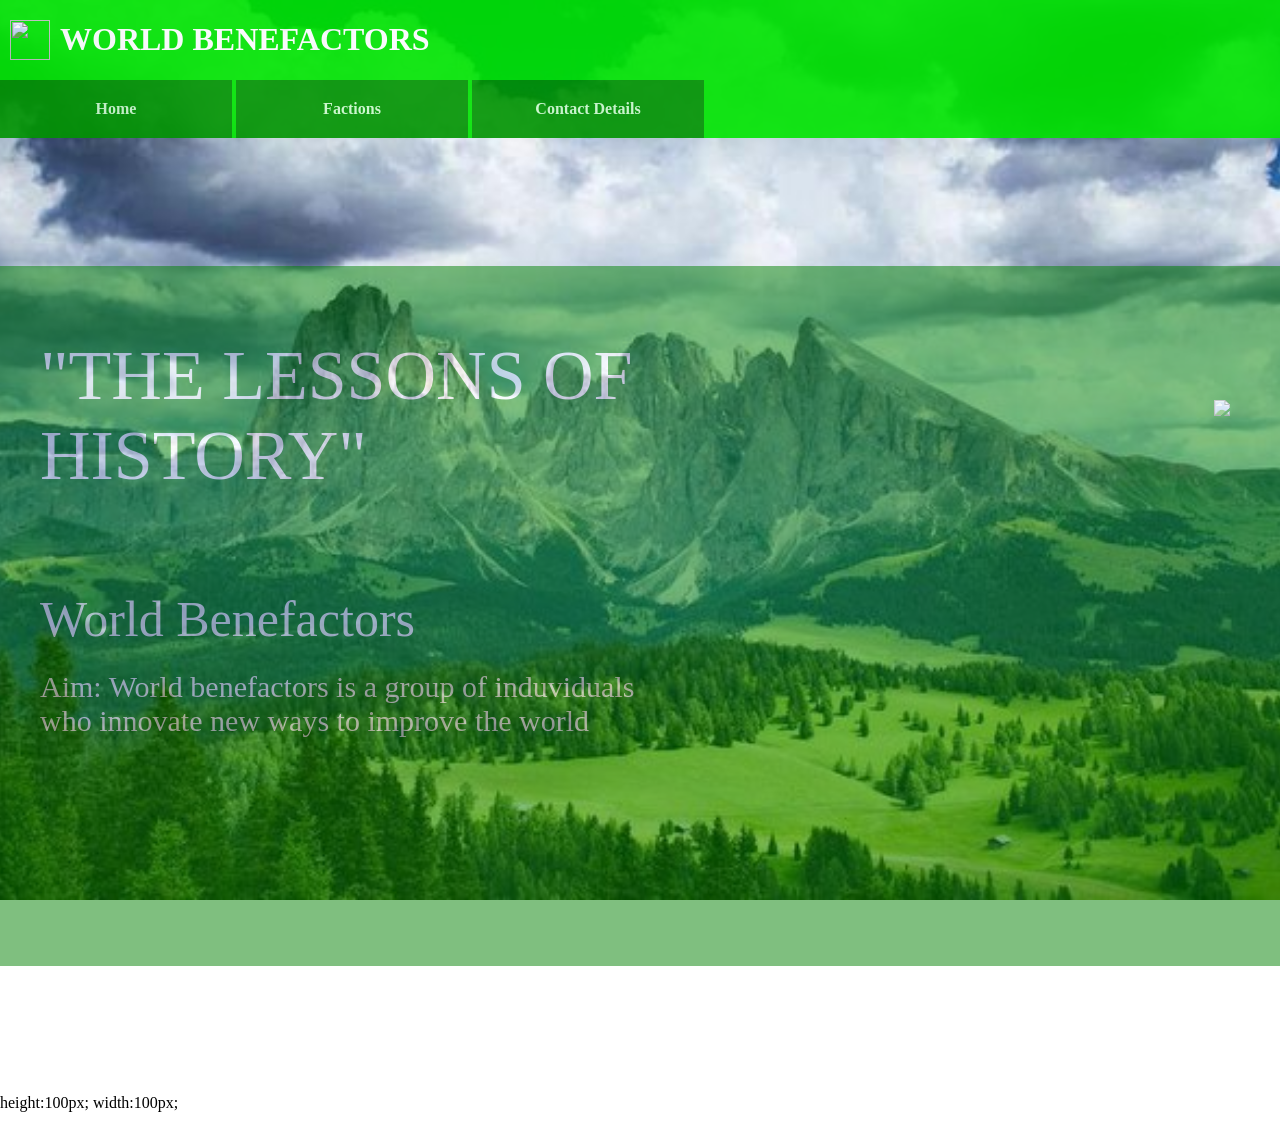
==== index.html @ 3d96fefd "Renamed html file" ====
<!DOCTYPE html>
<html>
<head>
  <link rel="stylesheet" type="text/css" href="css.css" media="screen" />
  <title>test page</title>
  <script src="https://ajax.googleapis.com/ajax/libs/jquery/1.12.4/jquery.min.js"></script>
</head>

<body>
  <div class="top">
  <img src="picture2.png"/>
  <h1>WORLD BENEFACTORS</h1>
</div>

<div id="menu">
  <div id="home" class="inline" tabindex="1"><strong>Home</strong></div>
  <div id="factions" class="inline" tabindex="2"><strong>Factions</strong></div>
  <div  id="contact" class="inline" tabindex="3"><strong>Contact Details</strong></div>
</div>

<div class="list1">
  <div class="a">Peace Architects</div>
  <div class="s">Environment Guardians</div>
  <div class="d">Invention Builders</div>
  <div class="f">Wisdom Scribes</div>
</div>

<div class="aim">
  <p class="content">"THE LESSONS OF HISTORY"</p>
  <p class="q">World Benefactors</p>
  <p class="w">Aim: World benefactors is a group of induviduals who innovate new ways to improve the world</p>
  <img src="picture1.png"/>
  <div class="tri1"></div>
  <div class="tri2"></div>
  <div class="tri3"></div>
  <div class="tri4"></div>
</div>

<div class="magic">
  height:100px;
  width:100px;
</div>

<script>
$(document).ready(function(){
  var click=1;
  $('#factions').click(function(){
    if(click==1){
      $('.list1').animate({left: '+=100%'},'fast');
      $('#factions').addClass('po');
      click=0;
    }else{
      $('.list1').animate({left: '-=100%'},'fast');
      $('#factions').removeClass('po');
      click=1;
    }
  });
  $('#home').click(function(){
    $('#home').toggleClass('po');
  })
});
</script>
</body>
</html>
---- css.css ----
html body{
  margin:0;
  padding:0;
  background-image:url("be.jpg");
}
body{
  background-size:cover;
  background-position: center;
  background-attachment: fixed;
}
.top{
  display:inline-block;
  background-color:#00e600;
  width:100%;
  opacity:0.9;
}
.top h1{
  font-family: verdana;
  position:relative;
  left:60px;
  color:white;
}
.top img{
  width:40px;
  height:40px;
  position: absolute;
  left:10px;
  top:20px;
}
#menu{
  width:100%;
  background-color:#00e600;
  opacity:0.9;
  color:white;
}
#home{
  padding:20px;
  text-align:center;
  opacity: 0.8;


}
#factions{
  text-align:center;
  padding:20px;
  opacity: 0.8;


}
#contact{
  text-align:center;
  opacity: 0.8;
  padding:20px;

}

.inline {
  display: inline-block;
  background-color:green;
  width:15%;
}
.inline:hover{
  background-color:white;
  color:green;
}
.aim{
  margin-top:10%;
  margin-bottom:10%;
  display:block;
  height:700px;
  background-color: green;
  opacity:0.5;
}

.aim img{
  Position:absolute;
  right:50px;
  top:400px;
}
.content{
  position:absolute;
  left:40px;
  width:50%;
  font-size: 70px;
  color:white;

}
.q{
  font-size: 50px;
  color:white;
  position:absolute;
  top:540px;
  left:40px;
}
.w{
  font-size: 30px;
  color:white;
  position: absolute;
  top:640px;
  left:40px;
  width:50%;
}
.tri1{
  width:340px;
  height:245px;
  position:absolute;
  bottom:5px;
  right:120px;

}
.tri1:hover{
  background-image: url("tri1.png");
}
.tri2{

  width:225px;
  height:320px;
  padding:10px;
  position:absolute;
  bottom:-155px;
  right:50px;

}
.tri2:hover{
  background-image:url("tri2.png");
}
.tri3{
  width:340px;
  height:240px;
  position:absolute;
  bottom:-225px;
  right:120px;

}
.tri3:hover{
  background-image: url("tri3.png");
}
.tri4{
  width:215px;
  height:320px;
  padding:10px;
  position:absolute;
  bottom:-155px;
  right:290px;
}

.tri4:hover{
  background-image:url("tri4.png");
}

/*#menu #home:focus{
  background-color:#00e600;
  color:white;
}
#menu #factions:focus{
  background-color:#00e600;
  color:white;
}
#menu #contact:focus{
  background-color:#00e600;
  color:white;
}*/

.list1{
  position:absolute;
  left:-100%;
  width:100%;
  background-color:rgba(0, 153, 0, 0.7);
}
.list1 div{
  text-align:center;
  display: inline-block;
  padding:20px;
  background-color:rgba(255, 255, 255, 0.2);
  color:white;
  width:15%;
  height:50px;
}
.po{
  background-color:#00e600;
  color:white;
}
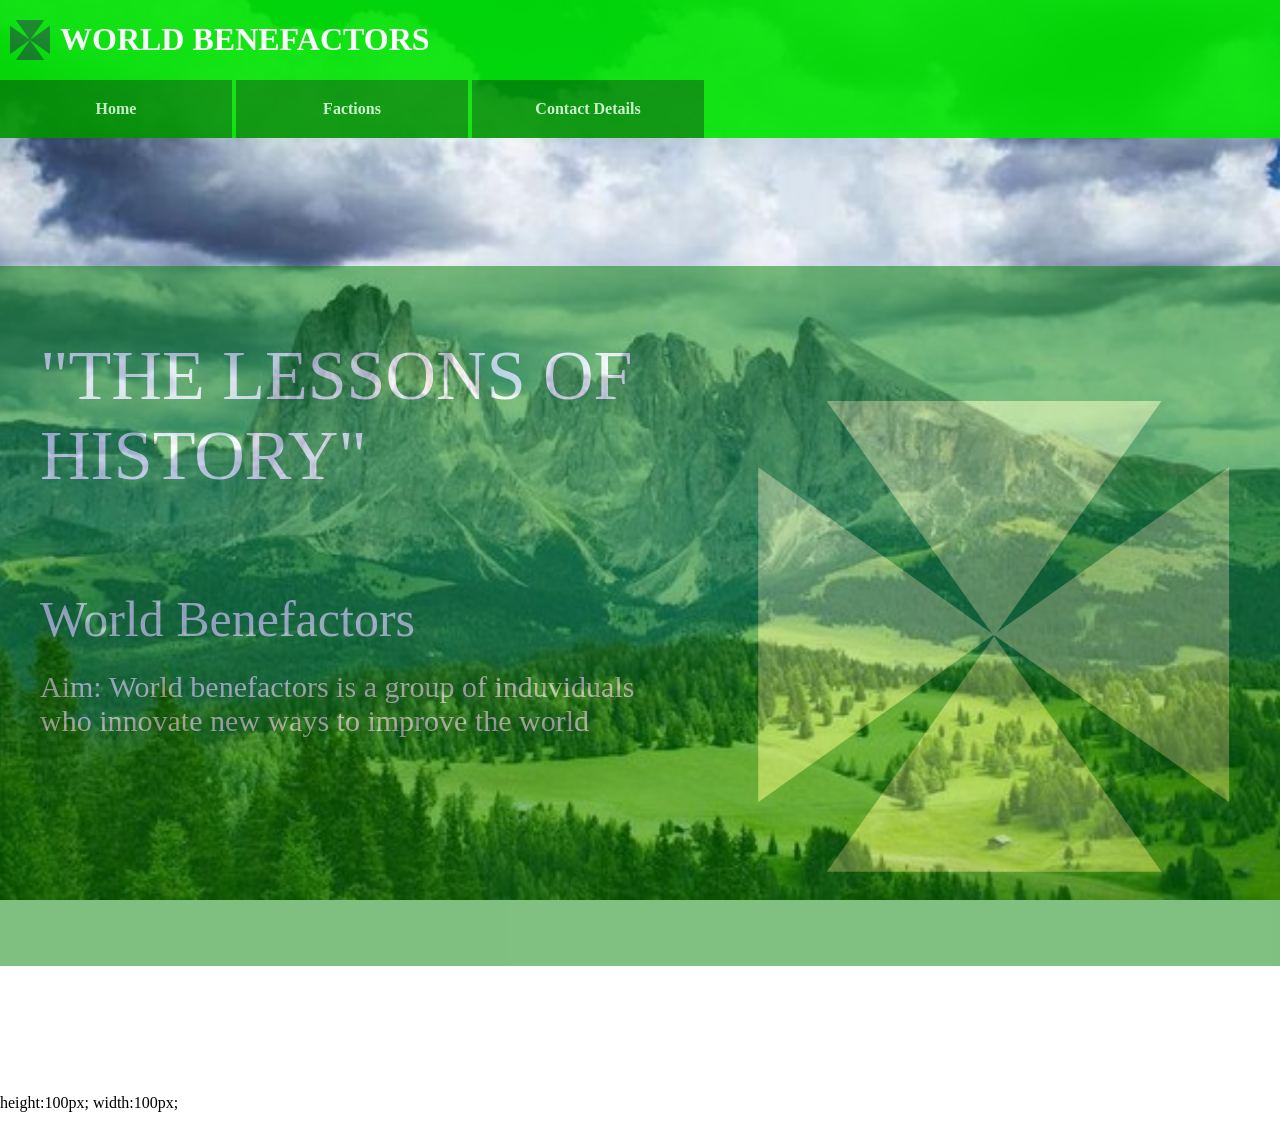
==== commit 6a8994fb: "Capitalized P" ====
--- a/index.html
+++ b/index.html
@@ -8,7 +8,7 @@
 
 <body>
   <div class="top">
-  <img src="picture2.png"/>
+  <img src="Picture2.png"/>
   <h1>WORLD BENEFACTORS</h1>
 </div>
 
@@ -29,7 +29,7 @@
   <p class="content">"THE LESSONS OF HISTORY"</p>
   <p class="q">World Benefactors</p>
   <p class="w">Aim: World benefactors is a group of induviduals who innovate new ways to improve the world</p>
-  <img src="picture1.png"/>
+  <img src="Picture1.png"/>
   <div class="tri1"></div>
   <div class="tri2"></div>
   <div class="tri3"></div>
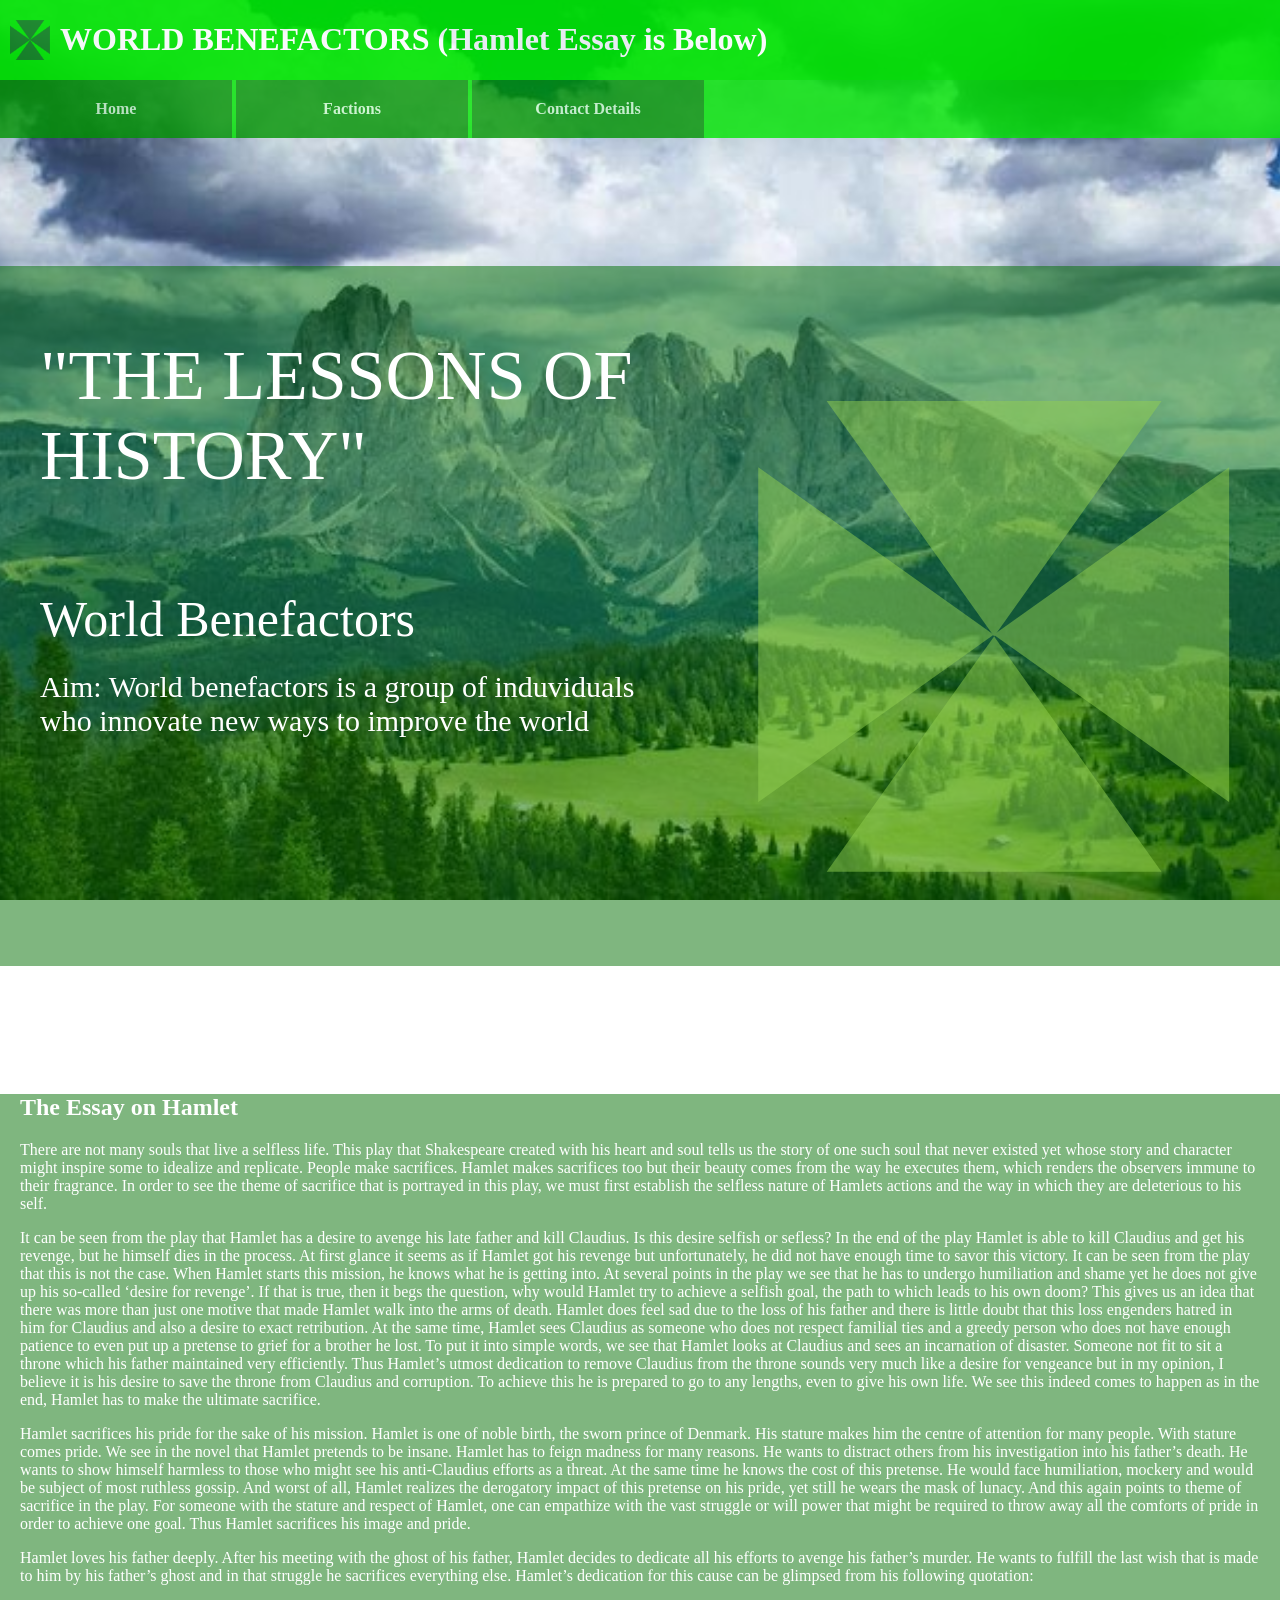
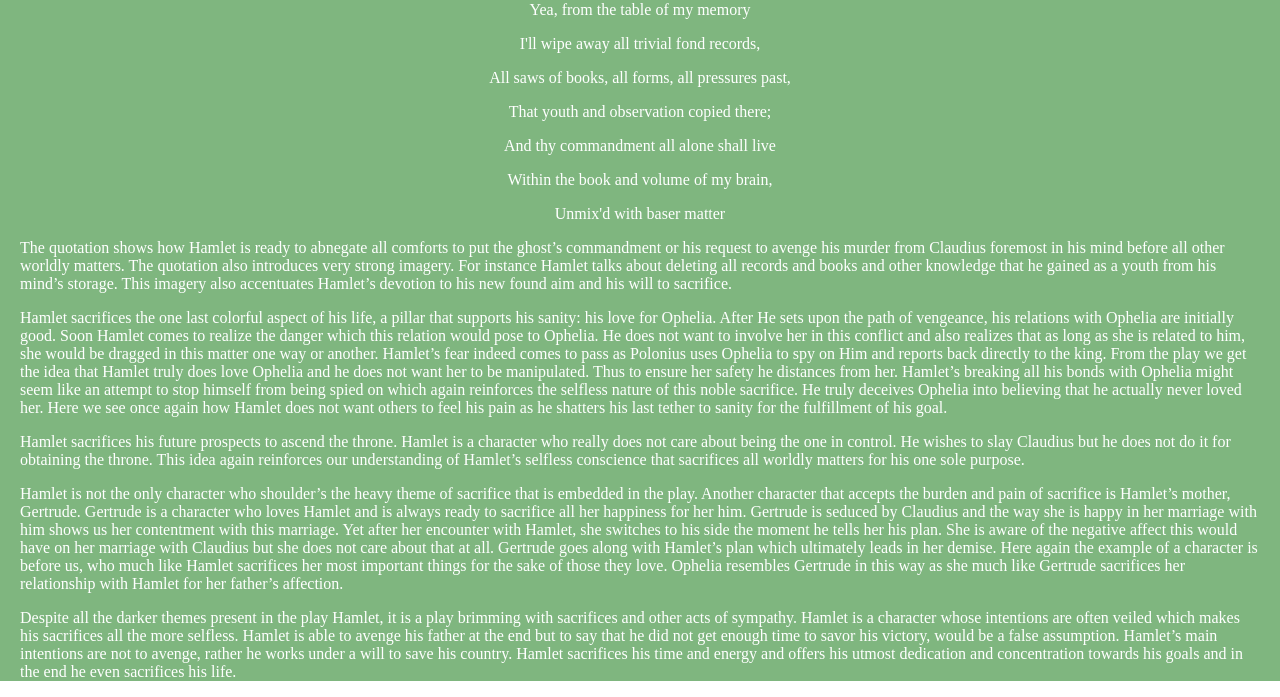
==== commit 60c5deb5: "Hamlet essay addition" ====
--- a/index.html
+++ b/index.html
@@ -9,7 +9,7 @@
 <body>
   <div class="top">
   <img src="Picture2.png"/>
-  <h1>WORLD BENEFACTORS</h1>
+  <h1>WORLD BENEFACTORS (Hamlet Essay is Below)</h1>
 </div>
 
 <div id="menu">
@@ -36,9 +36,33 @@
   <div class="tri4"></div>
 </div>
 
-<div class="magic">
-  height:100px;
-  width:100px;
+<div class="sp">
+<h2>The Essay on Hamlet</h2>
+<p>There are not many souls that live a selfless life. This play that Shakespeare created with his heart and soul tells us the story of one such soul that never existed yet whose story and character might inspire some to idealize and replicate. People make sacrifices. Hamlet makes sacrifices too but their beauty comes from the way he executes them, which renders the observers immune to their fragrance. In order to see the theme of sacrifice that is portrayed in this play, we must first establish the selfless nature of Hamlets actions and the way in which they are deleterious to his self.</p>
+
+<p>It can be seen from the play that Hamlet has a desire to avenge his late father and kill Claudius. Is this desire selfish or sefless? In the end of the play Hamlet is able to kill Claudius and get his revenge, but he himself dies in the process. At first glance it seems as if Hamlet got his revenge but unfortunately, he did not have enough time to savor this victory. It can be seen from the play that this is not the case. When Hamlet starts this mission, he knows what he is getting into. At several points in the play we see that he has to undergo humiliation and shame yet he does not give up his so-called ‘desire for revenge’. If that is true, then it begs the question, why would Hamlet try to achieve a selfish goal, the path to which leads to his own doom? This gives us an idea that there was more than just one motive that made Hamlet walk into the arms of death. Hamlet does feel sad due to the loss of his father and there is little doubt that this loss engenders hatred in him for Claudius and also a desire to exact retribution. At the same time, Hamlet sees Claudius as someone who does not respect familial ties and a greedy person who does not have enough patience to even put up a pretense to grief for a brother he lost. To put it into simple words, we see that Hamlet looks at Claudius and sees an incarnation of disaster. Someone not fit to sit a throne which his father maintained very efficiently. Thus Hamlet’s utmost dedication to remove Claudius from the throne sounds very much like a desire for vengeance but in my opinion, I believe it is his desire to save the throne from Claudius and corruption. To achieve this he is prepared to go to any lengths, even to give his own life. We see this indeed comes to happen as in the end, Hamlet has to make the ultimate sacrifice.</p>
+
+<p>Hamlet sacrifices his pride for the sake of his mission. Hamlet is one of noble birth, the sworn prince of Denmark. His stature makes him the centre of attention for many people. With stature comes pride. We see in the novel that Hamlet pretends to be insane. Hamlet has to feign madness for many reasons. He wants to distract others from his investigation into his father’s death. He wants to show himself harmless to those who might see his anti-Claudius efforts as a threat. At the same time he knows the cost of this pretense. He would face humiliation, mockery and would be subject of most ruthless gossip. And worst of all, Hamlet realizes the derogatory impact of this pretense on his pride, yet still he wears the mask of lunacy. And this again points to theme of sacrifice in the play. For someone with the stature and respect of Hamlet, one can empathize with the vast struggle or will power that might be required to throw away all the comforts of pride in order to achieve one goal. Thus Hamlet sacrifices his image and pride.</p>
+
+<p>Hamlet loves his father deeply. After his meeting with the ghost of his father, Hamlet decides to dedicate all his efforts to avenge his father’s murder. He wants to fulfill the last wish that is made to him by his father’s ghost and in that struggle he sacrifices everything else. Hamlet’s dedication for this cause can be glimpsed from his following quotation:</p>
+
+<p class="quote">Yea, from the table of my memory</p>
+<p class="quote">I'll wipe away all trivial fond records,</p>
+<p class="quote">All saws of books, all forms, all pressures past,</p>
+<p class="quote">That youth and observation copied there;</p>
+<p class="quote">And thy commandment all alone shall live</p>
+<p class="quote">Within the book and volume of my brain,</p>
+<p class="quote">Unmix'd with baser matter</p>
+
+<p>The quotation shows how Hamlet is ready to abnegate all comforts to put the ghost’s commandment or his request to avenge his murder from Claudius foremost in his mind before all other worldly matters. The quotation also introduces very strong imagery. For instance Hamlet talks about deleting all records and books and other knowledge that he gained as a youth from his mind’s storage. This imagery also accentuates Hamlet’s devotion to his new found aim and his will to sacrifice.</p>
+
+<p>Hamlet sacrifices the one last colorful aspect of his life, a pillar that supports his sanity: his love for Ophelia. After He sets upon the path of vengeance, his relations with Ophelia are initially good. Soon Hamlet comes to realize the danger which this relation would pose to Ophelia. He does not want to involve her in this conflict and also realizes that as long as she is related to him, she would be dragged in this matter one way or another. Hamlet’s fear indeed comes to pass as Polonius uses Ophelia to spy on Him and reports back directly to the king. From the play we get the idea that Hamlet truly does love Ophelia and he does not want her to be manipulated. Thus to ensure her safety he distances from her. Hamlet’s breaking all his bonds with Ophelia might seem like an attempt to stop himself from being spied on which again reinforces the selfless nature of this noble sacrifice. He truly deceives Ophelia into believing that he actually never loved her. Here we see once again how Hamlet does not want others to feel his pain as he shatters his last tether to sanity for the fulfillment of his goal.</p>
+
+<p>Hamlet sacrifices his future prospects to ascend the throne. Hamlet is a character who really does not care about being the one in control. He wishes to slay Claudius but he does not do it for obtaining the throne. This idea again reinforces our understanding of Hamlet’s selfless conscience that sacrifices all worldly matters for his one sole purpose.</p>
+
+<p>Hamlet is not the only character who shoulder’s the heavy theme of sacrifice that is embedded in the play. Another character that accepts the burden and pain of sacrifice is Hamlet’s mother, Gertrude. Gertrude is a character who loves Hamlet and is always ready to sacrifice all her happiness for her him. Gertrude is seduced by Claudius and the way she is happy in her marriage with him shows us her contentment with this marriage. Yet after her encounter with Hamlet, she switches to his side the moment he tells her his plan. She is aware of the negative affect this would have on her marriage with Claudius but she does not care about that at all. Gertrude goes along with Hamlet’s plan which ultimately leads in her demise. Here again the example of a character is before us, who much like Hamlet sacrifices her most important things for the sake of those they love. Ophelia resembles Gertrude in this way as she much like Gertrude sacrifices her relationship with Hamlet for her father’s affection.</p>
+
+<p>Despite all the darker themes present in the play Hamlet, it is a play brimming with sacrifices and other acts of sympathy. Hamlet is a character whose intentions are often veiled which makes his sacrifices all the more selfless. Hamlet is able to avenge his father at the end but to say that he did not get enough time to savor his victory, would be a false assumption. Hamlet’s main intentions are not to avenge, rather he works under a will to save his country. Hamlet sacrifices his time and energy and offers his utmost dedication and concentration towards his goals and in the end he even sacrifices his life.</p>
 </div>
 
 <script>
--- a/css.css
+++ b/css.css
@@ -30,23 +30,22 @@
 #menu{
   width:100%;
   background-color:#00e600;
-  opacity:0.9;
+  opacity:0.8;
   color:white;
 }
+
 #home{
   padding:20px;
   text-align:center;
   opacity: 0.8;
+}
 
-
-}
 #factions{
   text-align:center;
   padding:20px;
   opacity: 0.8;
+}
 
-
-}
 #contact{
   text-align:center;
   opacity: 0.8;
@@ -68,14 +67,15 @@
   margin-bottom:10%;
   display:block;
   height:700px;
-  background-color: green;
-  opacity:0.5;
+  background-color: rgba(0,110,0,0.5);
+
 }
 
 .aim img{
   Position:absolute;
   right:50px;
   top:400px;
+  opacity:0.5;
 }
 .content{
   position:absolute;
@@ -148,19 +148,6 @@
   background-image:url("tri4.png");
 }
 
-/*#menu #home:focus{
-  background-color:#00e600;
-  color:white;
-}
-#menu #factions:focus{
-  background-color:#00e600;
-  color:white;
-}
-#menu #contact:focus{
-  background-color:#00e600;
-  color:white;
-}*/
-
 .list1{
   position:absolute;
   left:-100%;
@@ -176,7 +163,25 @@
   width:15%;
   height:50px;
 }
+.list1 div:hover{
+  background-color: rgba(136, 241, 44, 0.8);
+}
 .po{
   background-color:#00e600;
   color:white;
 }
+.sp{
+  background-color:rgba(0,110,0,0.5);
+  color:white;
+}
+.sp p{
+  margin-left: 20px;
+  margin-right: 20px;
+  font-family: cursive;
+}
+.sp .quote{
+  text-align: center;
+}
+.sp h2{
+  margin-left: 20px;
+}
